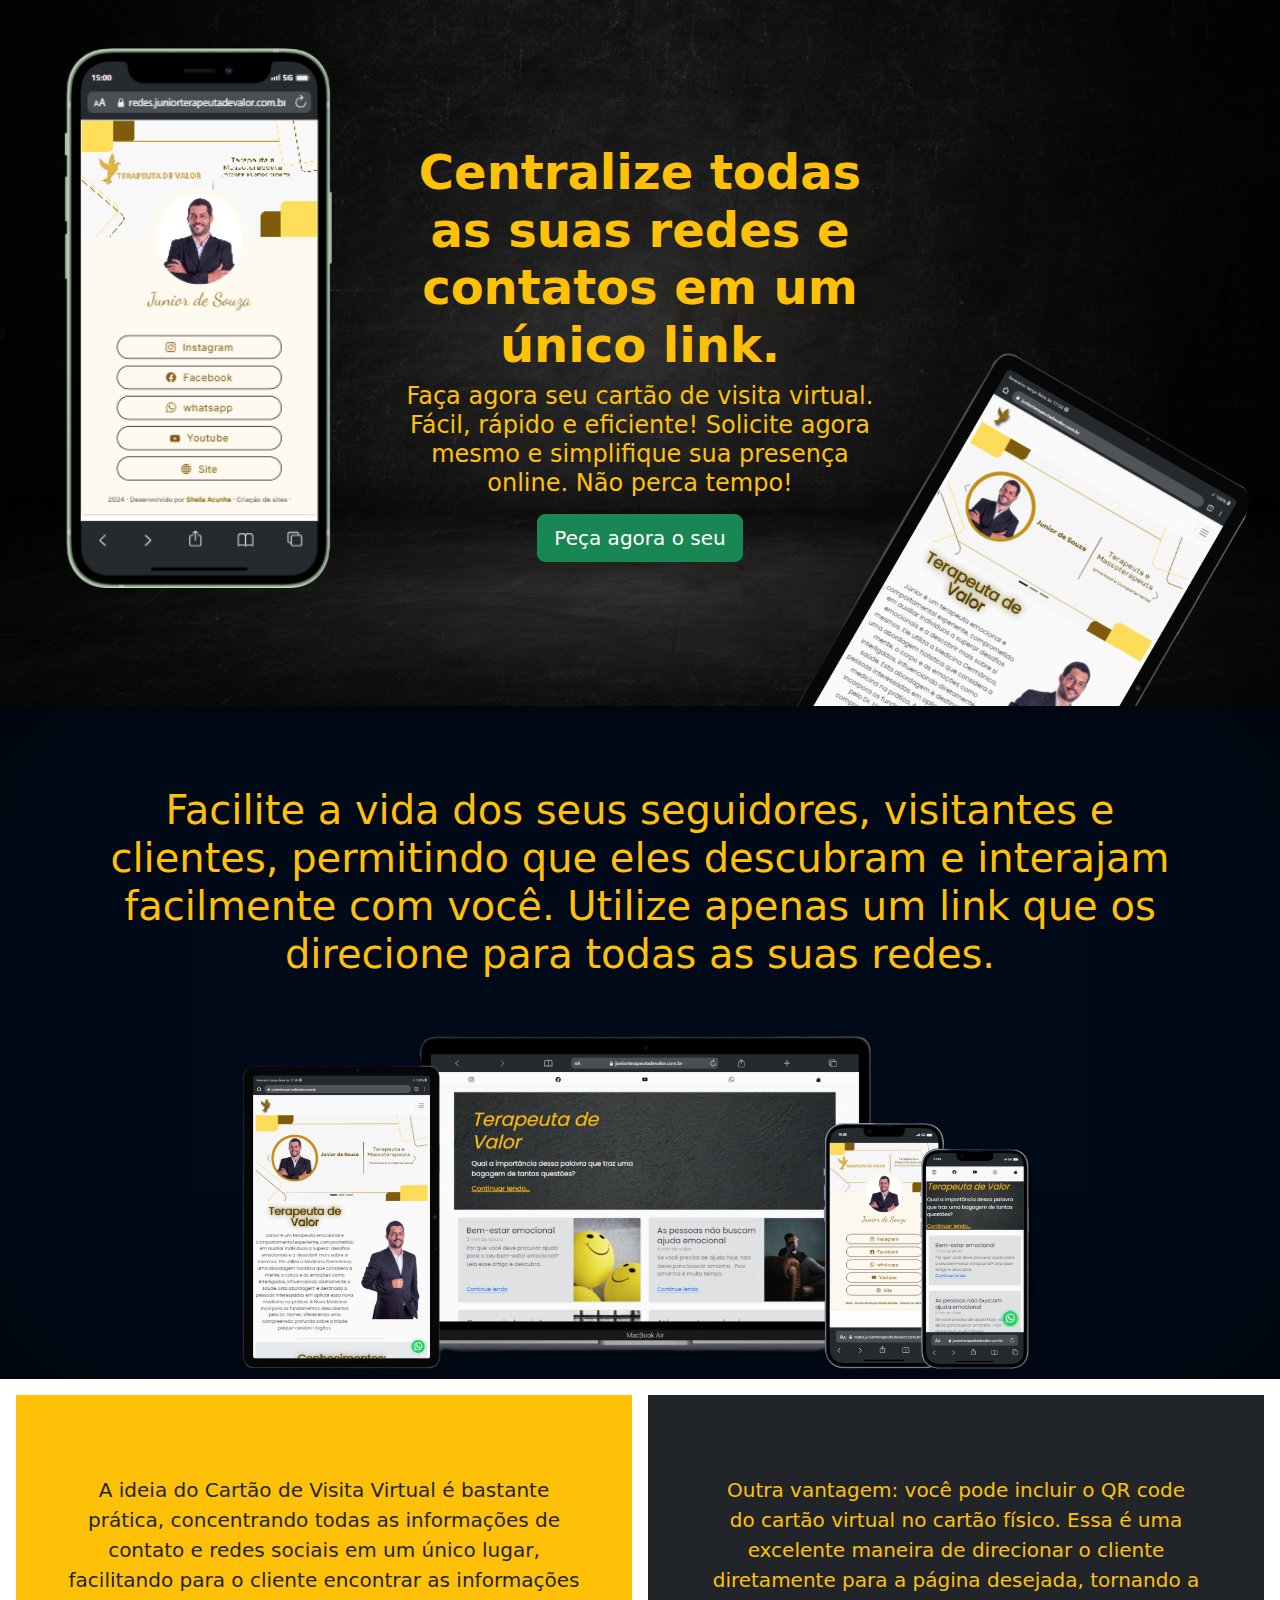
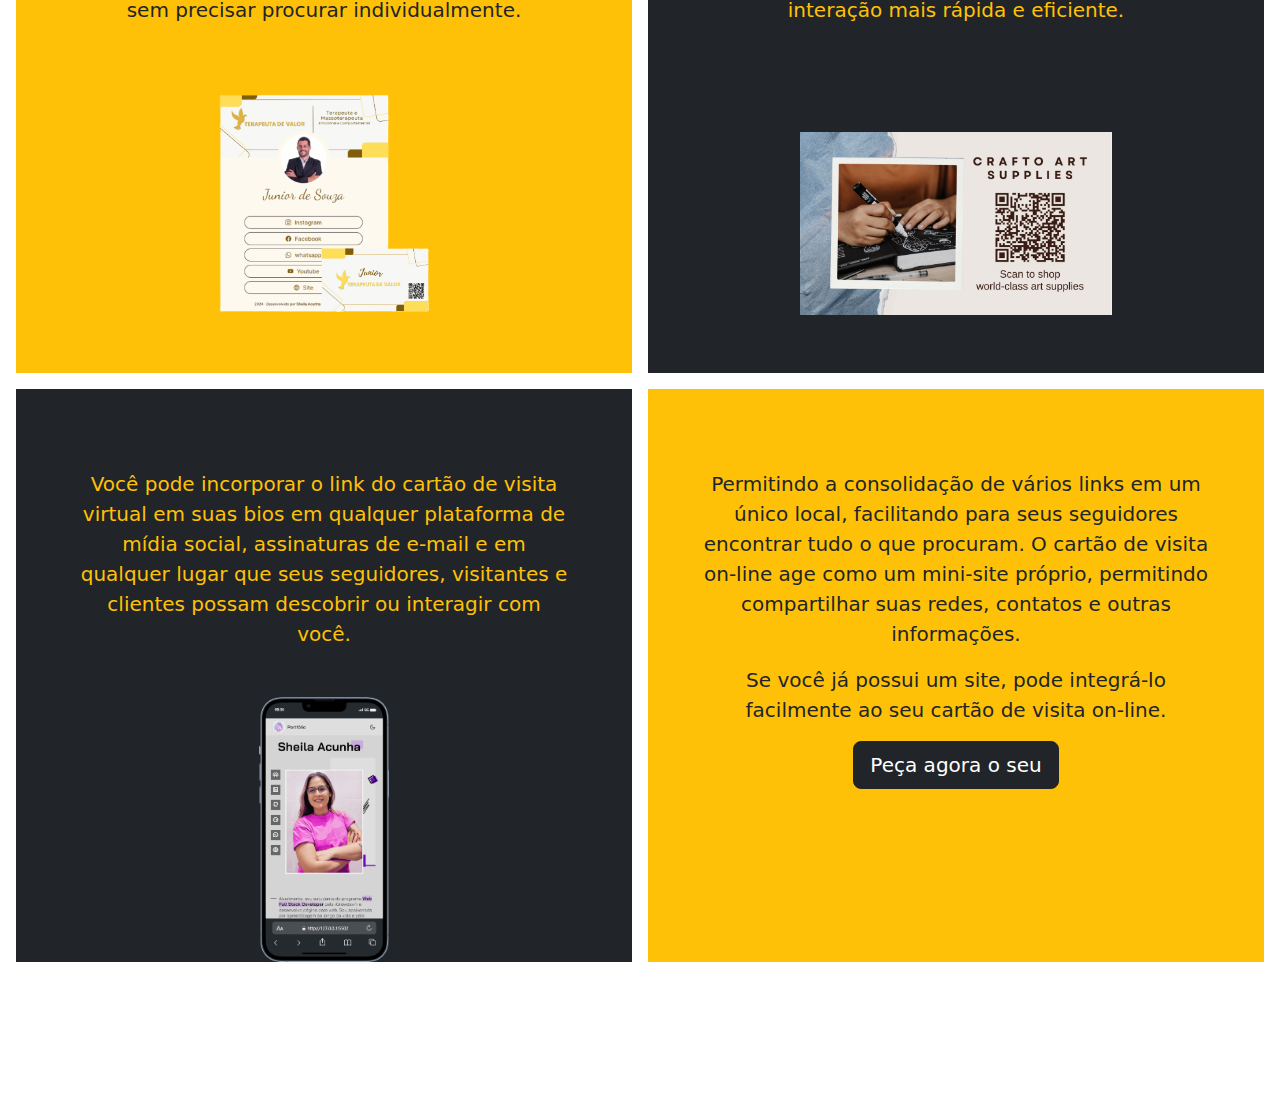
==== inicio.html @ f1193d4c "first" ====
<!doctype html>
<html lang="en" data-bs-theme="auto">

<head>
  <meta charset="utf-8">
  <meta name="viewport" content="width=device-width, initial-scale=1">
  <link href="https://cdn.jsdelivr.net/npm/bootstrap@5.3.3/dist/css/bootstrap.min.css" rel="stylesheet"
    integrity="sha384-QWTKZyjpPEjISv5WaRU9OFeRpok6YctnYmDr5pNlyT2bRjXh0JMhjY6hW+ALEwIH" crossorigin="anonymous">
  <link href="./public/css/product.css" rel="stylesheet">

  <title>Cartão de Visita Virtual</title>

</head>

<body>
  <main>
    <div class="position-relative overflow-hidden p-3 p-md-5 text-center div1">
      <div class="col-md-6 p-lg-5 mx-auto my-5">
        <h1 class="display-5 fw-bold text-warning">Centralize todas as suas redes e contatos em um único link.</h1>
        <h4 class="fw-normal mb-3 text-warning">Faça agora seu cartão de visita virtual. Fácil,
          rápido e eficiente!
          Solicite agora mesmo e simplifique sua presença
          online. Não perca tempo!
        </h4>
        <div class="d-flex gap-3 justify-content-center lead fw-normal">
          <a class="btn btn-success btn-lg" href="#">
            Peça agora o seu
          </a>

        </div>
      </div>
      <div class="product-device product-device-1  d-none d-md-block"></div>
      <div class="product-device product-device-2  d-none d-md-block"></div>
    </div>

    <div class="div2 d-md-flex flex-md-equal w-100 ps-md-3">
      <div class=" me-md-3 pt-3 px-3 pt-md-5 px-md-5 text-center overflow-hidden">
        <div class="my-3 p-3">
          <h3 class="display-6 text-warning">Facilite a vida dos seus seguidores, visitantes e clientes, permitindo que
            eles
            descubram e
            interajam facilmente com
            você. Utilize apenas um link que os direcione para todas as suas redes.</h3>
        </div>
        <img src="./public/assets/img/1.png" class="img-fluid w-75" alt="">
      </div>
    </div>

    <div class="d-md-flex flex-md-equal w-100 my-md-3 ps-md-3">
      <div class=" bg-warning me-md-3 pt-3 px-3 pt-md-5 px-md-5 text-center overflow-hidden">
        <div class="my-3 py-3">
          <p class="lead">A ideia do Cartão de Visita Virtual é bastante prática, concentrando todas as​ informações de
            contato e redes sociais em
            um único lugar, facilitando para o cliente encontrar as informações sem precisar procurar individualmente.
          </p>

        </div>
        <img src="./public/assets/img/6.png" class="img-fluid w-50" alt="">

      </div>

      <div class="bg-dark me-md-3 pt-3 px-3 pt-md-5 px-md-5 text-center overflow-hidden">
        <div class="my-3 p-3">
          <p class="lead text-warning">Outra vantagem: você pode incluir o QR code do cartão virtual no cartão físico.
            Essa é uma
            excelente maneira de
            direcionar o cliente diretamente para a página desejada, tornando a interação mais rápida e eficiente.</p>
        </div>
        <div class="mx-auto d-flex justify-content-center align-items-center" style="width: 80%; height: 300px;"><img
            src="./public/assets/img/8.png" class="img-fluid w-75" alt="">
        </div>
      </div>
    </div>

    <div class="d-md-flex flex-md-equal w-100 my-md-3 ps-md-3">
      <div class="bg-dark me-md-3 pt-3 px-3 pt-md-5 px-md-5 text-center overflow-hidden">
        <div class="my-3 p-3">

          <p class="lead text-warning">Você pode incorporar o link do cartão de visita virtual em suas bios em qualquer
            plataforma de
            mídia social, assinaturas
            de e-mail e em qualquer lugar que seus seguidores, visitantes e clientes possam descobrir ou interagir com
            você.</p>
        </div><img src="./public/assets/img/9.png" class="img-fluid w-25" alt="">

      </div>
      <div class="bg-warning me-md-3 pt-3 px-3 pt-md-5 px-md-5 text-center overflow-hidden">
        <div class="my-3 py-3">
          <p class="lead">Permitindo a consolidação de vários links em um único local, facilitando para seus seguidores
            encontrar tudo o que
            procuram. O cartão de visita on-line age como um mini-site próprio, permitindo compartilhar suas redes,
            contatos e
            outras informações.</p>
          <p class="lead">Se você já possui um site, pode integrá-lo facilmente ao seu ​cartão de visita on-line.</p>
          <button class="btn btn-dark  btn-lg">Peça agora o seu</button>

        </div>
      </div>
    </div>

    <footer class="container py-5">
      <small class=" text-white text-white d-block mb-3">&copy; 2017–2024</small>
    </footer>
    <script src="https://cdn.jsdelivr.net/npm/bootstrap@5.3.3/dist/js/bootstrap.bundle.min.js"
      integrity="sha384-YvpcrYf0tY3lHB60NNkmXc5s9fDVZLESaAA55NDzOxhy9GkcIdslK1eN7N6jIeHz"
      crossorigin="anonymous"></script>
</body>

</html>
---- public/css/product.css ----
*{
  padding: 0;
  margin: 0;
}
.div1 {
  background-image: url(../assets/img/2.png);
  background-size: cover;
  background-position: center;
}

.div2 {
  text-shadow: 0 .05rem .1rem rgba(0, 0, 0, .5);
  box-shadow: inset 0 0 10rem rgba(0, 0, 0, .5);
  background-color: #010a18;
}

.container {
  max-width: 960px;
}

.product-device {
  position: absolute;
  right: 10%;
  bottom: -30%;
  width: 300px;
  height: 540px;
  background-repeat: no-repeat;
  background-size: contain;

}

.product-device-1 {
  transform: rotate(30deg);
  background-image: url(../assets/img/4.png);
}

.product-device::before {
  position: absolute;
  top: 10%;
  right: 10px;
  bottom: 10%;
  left: 10px;
  content: "";
}

.product-device-2 {
  top: 3rem;
  right: auto;
  bottom: 0;
  left: 5%;
  transform: rotate(0deg);
  background-image: url(../assets/img/5.png);
}


.flex-equal>* {
  flex: 1;
}

@media (min-width: 768px) {
  .flex-md-equal>* {
    flex: 1;
  }
}
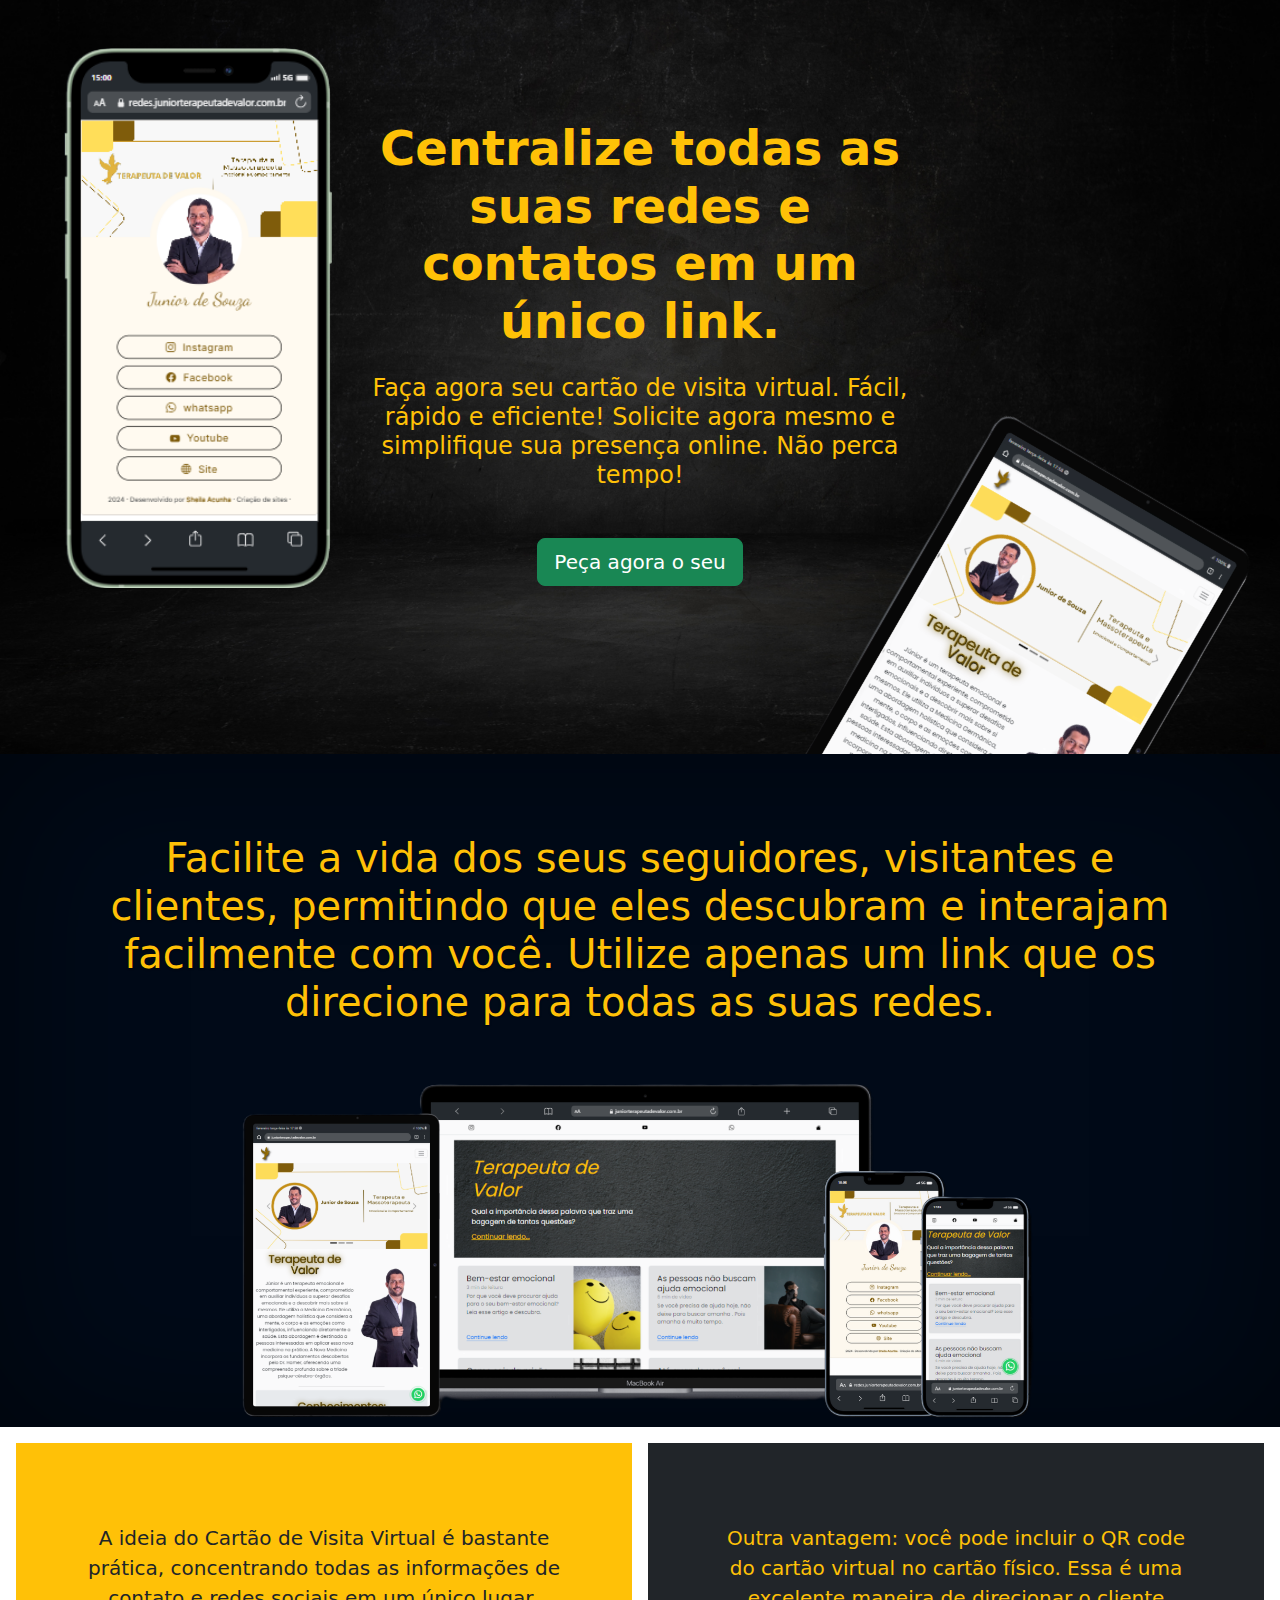
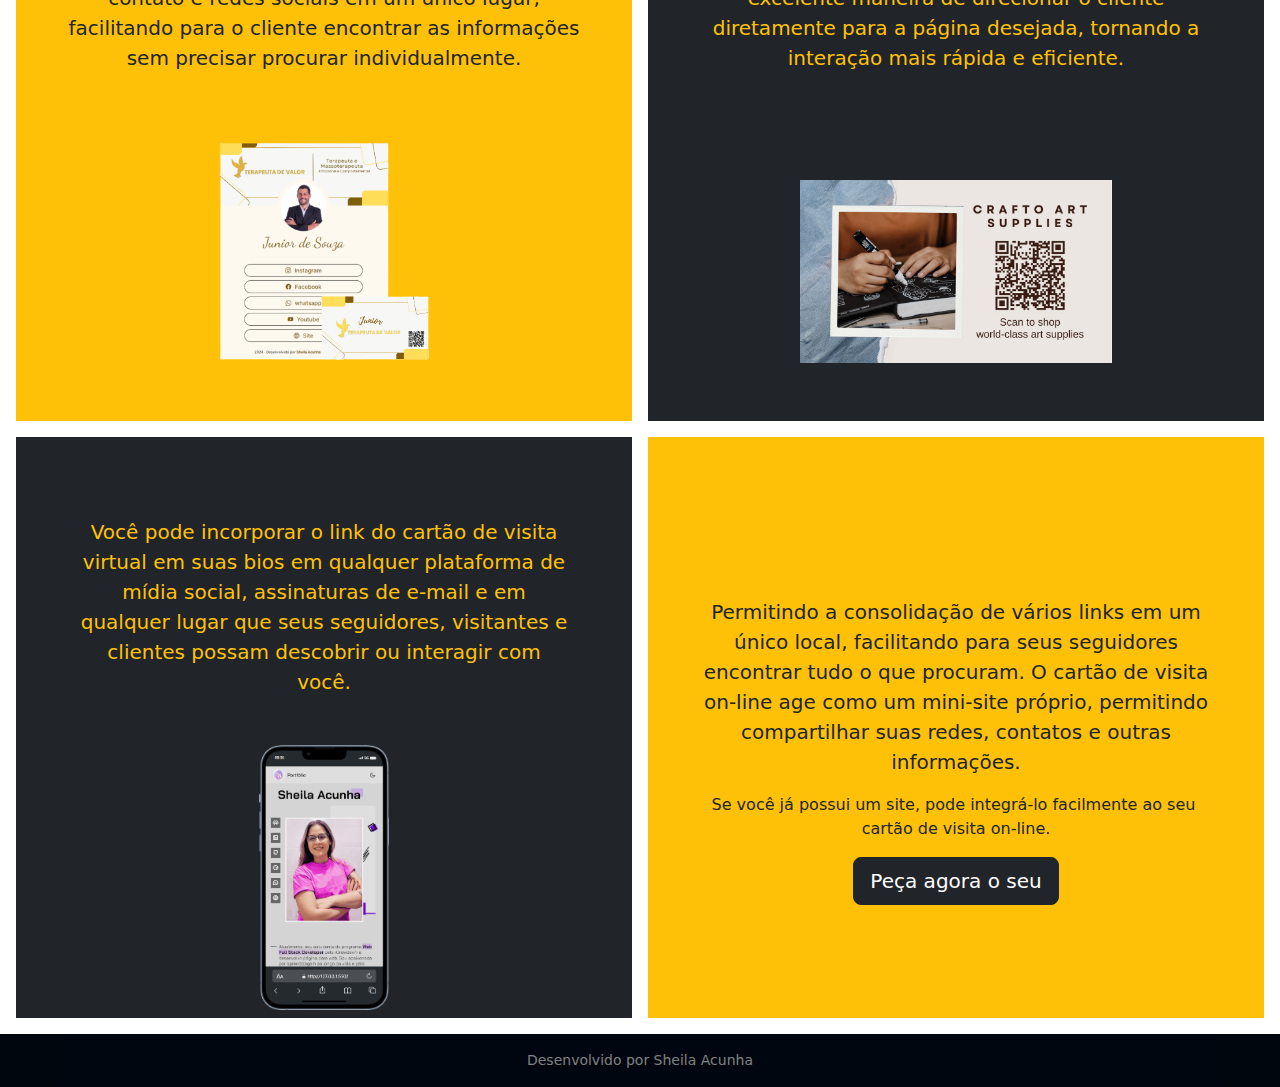
==== commit 007231a0: "firts" ====
--- a/inicio.html
+++ b/inicio.html
@@ -15,21 +15,26 @@
 <body>
   <main>
     <div class="position-relative overflow-hidden p-3 p-md-5 text-center div1">
-      <div class="col-md-6 p-lg-5 mx-auto my-5">
-        <h1 class="display-5 fw-bold text-warning">Centralize todas as suas redes e contatos em um único link.</h1>
-        <h4 class="fw-normal mb-3 text-warning">Faça agora seu cartão de visita virtual. Fácil,
-          rápido e eficiente!
-          Solicite agora mesmo e simplifique sua presença
-          online. Não perca tempo!
-        </h4>
-        <div class="d-flex gap-3 justify-content-center lead fw-normal">
-          <a class="btn btn-success btn-lg" href="#">
-            Peça agora o seu
-          </a>
+      <div class="row">
+        <div class="col-md-6 p-lg-4 mx-auto my-5">
+          <h1 class="display-5 fw-bold text-warning ">Centralize todas as suas redes e contatos em um único
+            link.
+          </h1>
+          <h4 class="fw-normal my-4  text-warning">Faça agora seu cartão de visita virtual. Fácil,
+            rápido e eficiente!
+            Solicite agora mesmo e simplifique sua presença
+            online. Não perca tempo!
+          </h4>
+          <div class=" d-flex justify-content-center lead fw-normal my-5">
+            <a class="btn btn-success btn-lg" href="#">
+              Peça agora o seu
+            </a>
 
+          </div>
         </div>
       </div>
-      <div class="product-device product-device-1  d-none d-md-block"></div>
+
+      <div class="product-device product-device-1  d-none d-md-block "></div>
       <div class="product-device product-device-2  d-none d-md-block"></div>
     </div>
 
@@ -75,31 +80,36 @@
     <div class="d-md-flex flex-md-equal w-100 my-md-3 ps-md-3">
       <div class="bg-dark me-md-3 pt-3 px-3 pt-md-5 px-md-5 text-center overflow-hidden">
         <div class="my-3 p-3">
-
           <p class="lead text-warning">Você pode incorporar o link do cartão de visita virtual em suas bios em qualquer
             plataforma de
             mídia social, assinaturas
             de e-mail e em qualquer lugar que seus seguidores, visitantes e clientes possam descobrir ou interagir com
-            você.</p>
-        </div><img src="./public/assets/img/9.png" class="img-fluid w-25" alt="">
-
+            você.
+          </p>
+        </div class="">
+        <img src="./public/assets/img/9.png" class="img-fluid w-25 mb-sm-2" alt="">
       </div>
-      <div class="bg-warning me-md-3 pt-3 px-3 pt-md-5 px-md-5 text-center overflow-hidden">
-        <div class="my-3 py-3">
+      <div class="bg-warning me-md-3 pt-3 px-3 pt-md-5 px-md-5 text-center overflow-hidden d-flex align-items-center">
+        <div class="my-3 py-3 ">
           <p class="lead">Permitindo a consolidação de vários links em um único local, facilitando para seus seguidores
             encontrar tudo o que
             procuram. O cartão de visita on-line age como um mini-site próprio, permitindo compartilhar suas redes,
             contatos e
             outras informações.</p>
-          <p class="lead">Se você já possui um site, pode integrá-lo facilmente ao seu ​cartão de visita on-line.</p>
+          <p class="">Se você já possui um site, pode integrá-lo facilmente ao seu ​cartão de visita on-line.</p>
           <button class="btn btn-dark  btn-lg">Peça agora o seu</button>
 
         </div>
       </div>
     </div>
 
-    <footer class="container py-5">
-      <small class=" text-white text-white d-block mb-3">&copy; 2017–2024</small>
+    <footer>
+      <div class="p-3 d-flex justify-content-center">
+        <small class="text-white-50">Desenvolvido por <a class="text-white-50 text-decoration-none" href=""
+            title="Clique aqui e visite o site.">
+            Sheila Acunha</a></small>
+      </div>
+
     </footer>
     <script src="https://cdn.jsdelivr.net/npm/bootstrap@5.3.3/dist/js/bootstrap.bundle.min.js"
       integrity="sha384-YvpcrYf0tY3lHB60NNkmXc5s9fDVZLESaAA55NDzOxhy9GkcIdslK1eN7N6jIeHz"
--- a/public/css/product.css
+++ b/public/css/product.css
@@ -1,27 +1,23 @@
-*{
+* {
   padding: 0;
   margin: 0;
+  box-sizing: border-box;
 }
+
 .div1 {
   background-image: url(../assets/img/2.png);
   background-size: cover;
   background-position: center;
 }
 
-.div2 {
+.div2,footer {
   text-shadow: 0 .05rem .1rem rgba(0, 0, 0, .5);
   box-shadow: inset 0 0 10rem rgba(0, 0, 0, .5);
   background-color: #010a18;
 }
 
-.container {
-  max-width: 960px;
-}
-
 .product-device {
   position: absolute;
-  right: 10%;
-  bottom: -30%;
   width: 300px;
   height: 540px;
   background-repeat: no-repeat;
@@ -32,6 +28,8 @@
 .product-device-1 {
   transform: rotate(30deg);
   background-image: url(../assets/img/4.png);
+  right: 10%;
+  bottom: -30%;
 }
 
 .product-device::before {
@@ -62,3 +60,32 @@
     flex: 1;
   }
 }
+
+@media (max-width: 576px) {
+  h1 {
+    margin-top: 5rem;
+    margin-bottom: 4rem;
+  }
+
+  h4 {
+    margin-bottom: 4rem;
+  }
+}
+
+@media (max-width: 992px) {
+  .product-device {
+    width: 190px;
+    height: 540px;
+
+
+  }
+    .product-device-1 {
+    
+      right: 12%;
+      bottom: -25%;
+    }
+
+  .product-device-2 {
+    width: 180px;
+  }
+}